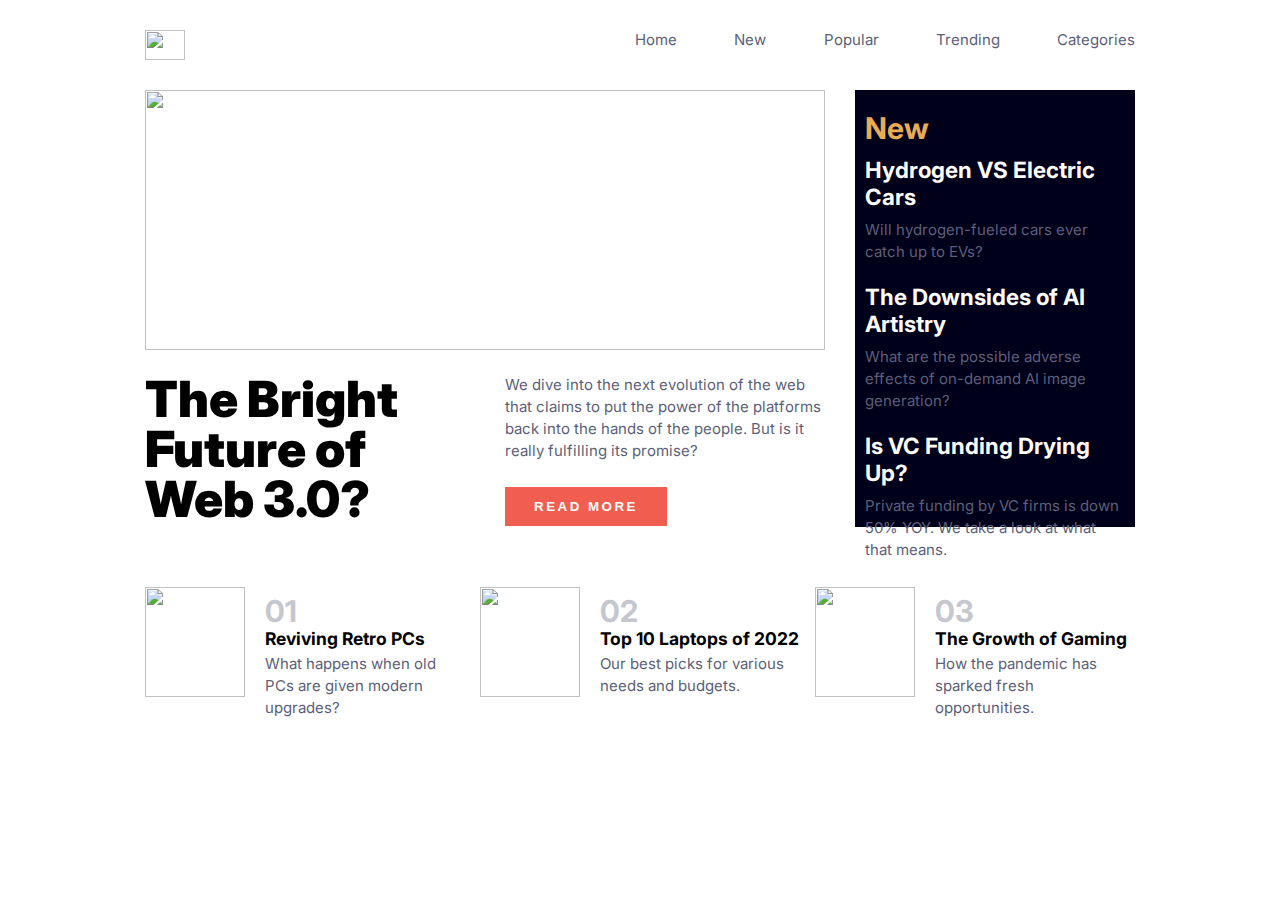
==== tech.html @ 28d7ebff "Add files via upload" ====
<!DOCTYPE html>
<html lang="en">
  <head>
    <meta charset="UTF-8">
    <meta http-equiv="X-UA-Compatible" content="IE=edge">
    <meta name="viewport" content="width=device-width, initial-scale=1.0">
    <title>News Homepage</title>
    <link rel="stylesheet" href="style.css">
    <link rel="preconnect" href="https://fonts.googleapis.com">
    <link rel="preconnect" href="https://fonts.gstatic.com" crossorigin>
    <link href="https://fonts.googleapis.com/css2?family=Inter:wght@400;700;800&display=swap" rel="stylesheet">
  </head>
  <body>
    <nav>
      <div class="container-nav">
       <div class="logo"><img src="./image/logo.svg" alt="" width="40px" height="30px"></div>
        <ul class="nav">
          <li>Home</li>
          <li>New</li>
          <li>Popular</li>
          <li>Trending</li>
          <li>Categories</li>
        </ul>
        <div class="icon"><img src="./image/icon-menu.svg" alt="" width="45px" height="20px"></div>
      </div>
    </nav>
    <header class="header">
      <div class="container-header">
        <div>
          <img src="./image/image-web-3-desktop.jpg" alt="" width="680px" height="260px" class="desktop"> 
          <img src="./image/image-web-3-mobile.jpg" alt="" width="440px" height="320px" class="mobile">
          <div class="hero">
            <h1 class="h1">The Bright Future of Web 3.0?</h1>
            <div class="paragraph">
              <p>We dive into the next evolution of the web that claims to put the power of the platforms back into the hands of  the people. But is it really fulfilling its promise?
              </p>
             <button> Read more </button>
            </div>
          </div>
        </div>
        <div class="right-header">
          <h1 style=" color: hsl(35, 77%, 62%);">New</h1>
          <div class="right">
            <h2 style="color:hsl(36, 100%, 99%); padding-bottom: 9px;">Hydrogen VS Electric Cars </h2>
            <p>Will hydrogen-fueled cars ever catch up to EVs? </p>
          </div>  <hr>
          <div class="right">
            <h2 style="color:hsl(36, 100%, 99%); padding-bottom: 9px;">The Downsides of AI Artistry 
            </h2>
            <p>What are the possible adverse effects of    <span style="white-space: nowrap;"> on-demand </span> AI image generation? 
            </p> 
          </div>  <hr>
          <div class="right">
            <h2 style="color:hsl(36, 100%, 99%); padding-bottom: 9px;" >Is VC Funding Drying Up?  </h2>
            <p>Private funding by VC firms is down 50% YOY. We take a look at what that means.</p> 
          </div>
        </div>
      </div>
    </header>
    <section>
      <div class="container-section">
        <div class="box">
          <img src="./image/image-retro-pcs.jpg" alt=""width="100px" height="110px">
          <div class="writeup">
            <h1 class="num">01</h1>
            <h3> Reviving Retro PCs </h3>
            <p>What happens when old PCs are given modern upgrades? </p>
         </div>
        </div>
        <div class="box">
          <img src="./image/image-top-laptops.jpg" alt=""width="100px" height="110px">
          <div class="writeup">
            <h1 class="num">02</h1>
            <h3> Top 10 Laptops of 2022</h3>
            <p> Our best picks for various needs and budgets. </p>
          </div>
        </div>
        <div  class="box">
          <img src="./image/image-gaming-growth.jpg" alt=""width="100px" height="110px">
          <div class="writeup">
            <h1 class="num">03</h1>
            <h3>  The Growth of Gaming  </h3>
            <p> How the pandemic has sparked fresh opportunities. </p>
          </div>
        </div>
      </div>
    </section>
  </body>
</html>
---- style.css ----
*{
  box-sizing: border-box;
  margin: 0;
  padding: 0;
}
body{
 padding: 30px 145px;
 font-family:'Inter', sans-serif; 
 font-size: 15px;
}

p{
  color:  hsl(236, 13%, 42%);
  line-height: 22px;
}

hr{
  border: none;
  height: 1px;
  background-color: hsl(236, 13%, 42%);
 }

.container-nav, .container-header, .header, .container-section, .nav, .logo, .box, .hero, .right-header{
  display: flex;
}

.mobile, .icon{
  display: none;
}

.container-nav{
  justify-content: space-between;
}

.nav{
  width: 500px;
  justify-content: space-between;
  list-style-type: none;
  color:  hsl(236, 13%, 42%);
}

.container-header{
  margin-top: 30px;
}

.hero{
  justify-content: space-between;
  margin: 20px 0 0 0;
}

.h1{
  line-height: 50px;
  font-size: 50px;
  width: 300px;
  font-weight: 900; 
}

.paragraph{
 width: 320px;
}

button{
  margin-top: 25px;
  color:  hsl(36, 100%, 99%);
  border: none;
  background-color:  hsl(5, 85%, 63%);
  text-transform: uppercase;
  padding: 12px 29px;
  font-weight: 700;
  letter-spacing: 2.5px;
}

.right-header{
  justify-content: space-between;
  flex-direction: column;
  background-color: hsl(240, 100%, 5%);
  height: 437px;
  padding: 20px 10px;
  margin-left: 30px;
}

.right{
  color: hsl(233, 8%, 79%);
  padding :10px 0px;
}

.container-section{
  justify-content: space-between;
}

.box{
  margin-top: 60px;
  width: 320px;
}

.writeup{
  margin-left: 20px;
  margin-top: 10px;
  line-height: 28px;
  height:100px; 
}

.num{
  color: hsl(233, 8%, 79%);
  font-size: 30px;
}


@media(max-width:500px){
  body{
    padding:28px 25px;
  }
 .nav, .desktop{
  display: none;
 }
 .mobile, .container-header, .header .box, .hero, .right-header,.right, .container-section{
  display: block;
 }

 .container-nav, .icon {
  display: flex;
 }

 .hero{
  width: 440px;
 }

 .h1{
  font-size: 40px;
  width: 350px;
  font-weight: 900;
 }

 .paragraph{
  width: 450px;
 }
 
 .right-header{
  margin-left: 0px;
  margin-top: 50px;
  flex-direction: column;
  height: 437px;
  padding:20px 25px;
 }

 .right{
  padding :25px 0px;
 }

.box{
  margin-top: 60px;
  width: 420px;
}
}
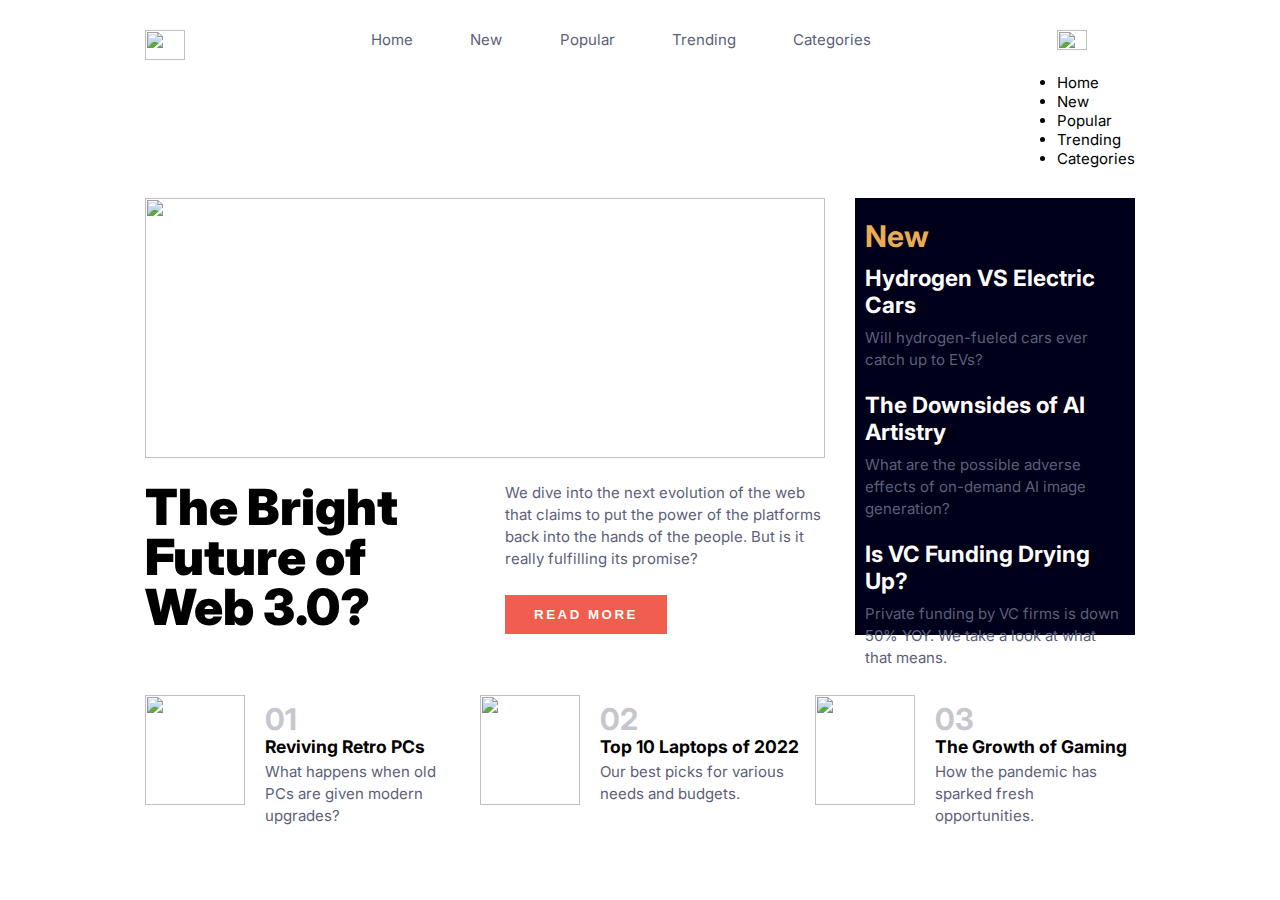
==== commit 4e2efaa6: "Add files via upload" ====
--- a/tech.html
+++ b/tech.html
@@ -14,16 +14,26 @@
     <nav>
       <div class="container-nav">
        <div class="logo"><img src="./image/logo.svg" alt="" width="40px" height="30px"></div>
-        <ul class="nav">
+        <ul class=" nav">
           <li>Home</li>
           <li>New</li>
           <li>Popular</li>
           <li>Trending</li>
           <li>Categories</li>
         </ul>
-        <div class="icon"><img src="./image/icon-menu.svg" alt="" width="45px" height="20px"></div>
+        <div><img  src="./image/icon-menu.svg" alt="" width="30px" height="20px" id="hamburgerMenu" >
+          <ul class="side-nav" id="sideNav">
+            <div ><img id="crossBar" src="./image/icon-close-menu.svg" alt=""></div>
+            <li>Home</li>
+            <li>New</li>
+            <li>Popular</li>
+            <li>Trending</li>
+            <li>Categories</li>
+          </ul>
+        </div> 
       </div>
     </nav>
+
     <header class="header">
       <div class="container-header">
         <div>
@@ -57,6 +67,7 @@
         </div>
       </div>
     </header>
+
     <section>
       <div class="container-section">
         <div class="box">
@@ -85,5 +96,7 @@
         </div>
       </div>
     </section>
+    
+    <script src="./tech.js"></script>
   </body>
 </html>